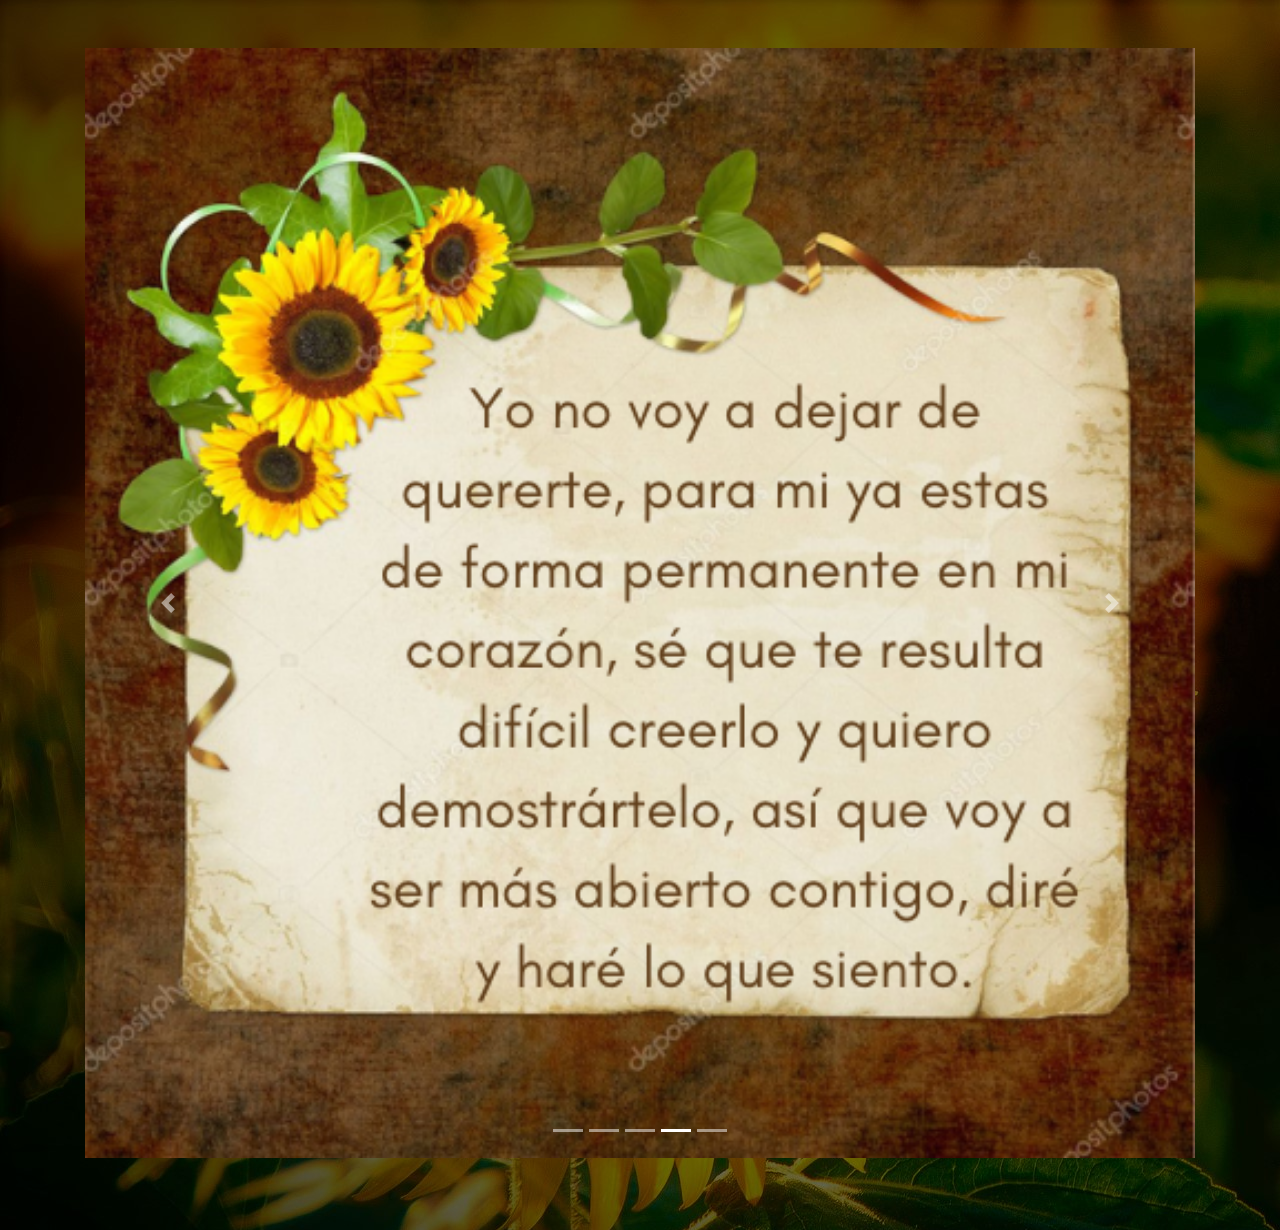
==== carta/index.html @ b9a2ef38 "Add files via upload" ====
﻿<DOCTYPE html>
<html lang="es">
<head>
	<meta charset="UTF-8">
	<title>ALE</title>
	<meta name="viewport" content="width=device-width, initial-scale=1.0">
	<link rel="stylesheet" href="css/bootstrap.min.css">
    <meta name="author" content="Samuel Ordaz Sanchez">
</head>
	<body background="img/fondo2.jpg" >
		<br><br>
		<div class="container">
			<div class="carousel slide" id="demo" data-ride="carousel">
				<ul class="carousel-indicators">
				    <li data-slide-to="0" data-target="#demo"></li>
				    <li data-slide-to="1" data-target="#demo"></li>
				    <li data-slide-to="2" data-target="#demo"></li>
				    <li class="active" data-slide-to="3" data-target="#demo"></li>
				    <li data-slide-to="4" data-target="#demo"></li>
				</ul>
				<div class="carousel-inner">
				    <div class="carousel-item">
				     	<img width="100%" alt="slider 1" src="img/eno.png">
				    </div>
				    <div class="carousel-item">
				     	<img width="100%" alt="slider 2" src="img/eno2.png">
				    </div>
				    <div class="carousel-item">
						<img width="100%" alt="slider 3" src="img/eno3.png">
				    </div>
				    <div class="carousel-item active">
						<img width="100%" alt="slider 4" src="img/eno4.png">
				    </div>
				    <div class="carousel-item">
						<img width="100%" alt="slider 5" src="img/teamo.png">
				    </div>					
				</div>
				<a class="carousel-control-prev" href="#demo" data-slide="prev">
		    		<span class="carousel-control-prev-icon"></span>
		  		</a>
				<a class="carousel-control-next" href="#demo" data-slide="next">
				    <span class="carousel-control-next-icon"></span>
				</a>
			</div>
		</div>
		<br><br><br>
	<script src="js/jquery-3.5.1.min.js"></script>
	<script src="js/bootstrap.min.js"></script>
	<script src="js/popper.min.js"></script>
    </body>
</html>
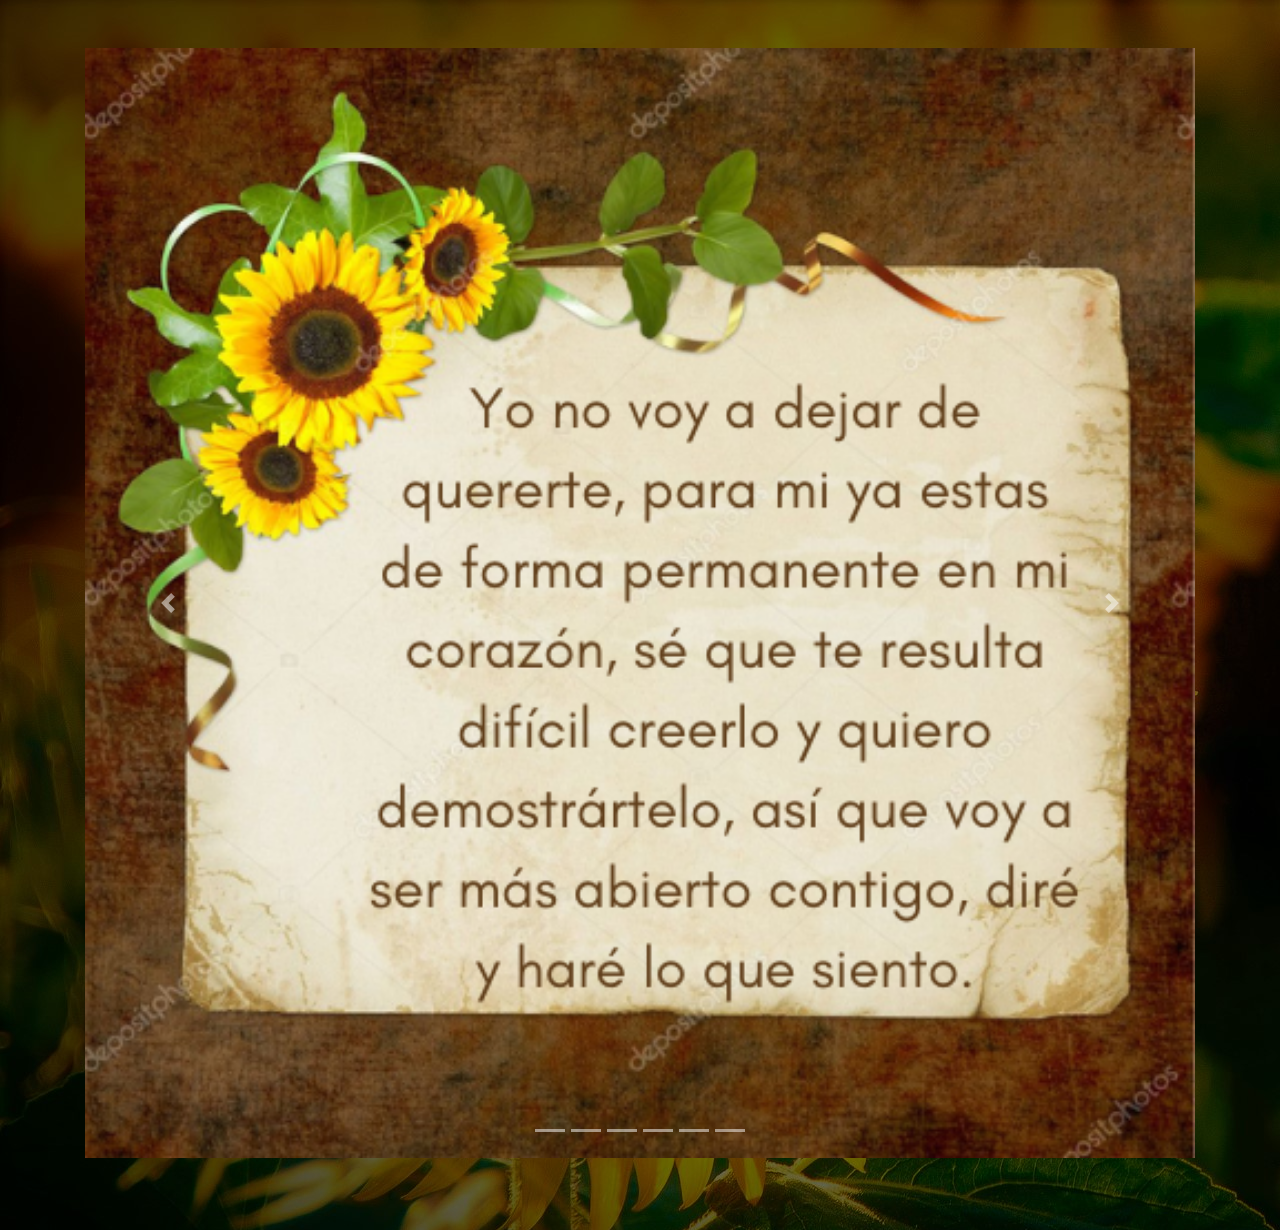
==== commit 395b9604: "Update index.html" ====
--- a/carta/index.html
+++ b/carta/index.html
@@ -15,8 +15,9 @@
 				    <li data-slide-to="0" data-target="#demo"></li>
 				    <li data-slide-to="1" data-target="#demo"></li>
 				    <li data-slide-to="2" data-target="#demo"></li>
-				    <li class="active" data-slide-to="3" data-target="#demo"></li>
+				    <li data-slide-to="3" data-target="#demo"></li>
 				    <li data-slide-to="4" data-target="#demo"></li>
+			            <li data-slide-to="5" data-target="#demo"></li>
 				</ul>
 				<div class="carousel-inner">
 				    <div class="carousel-item">
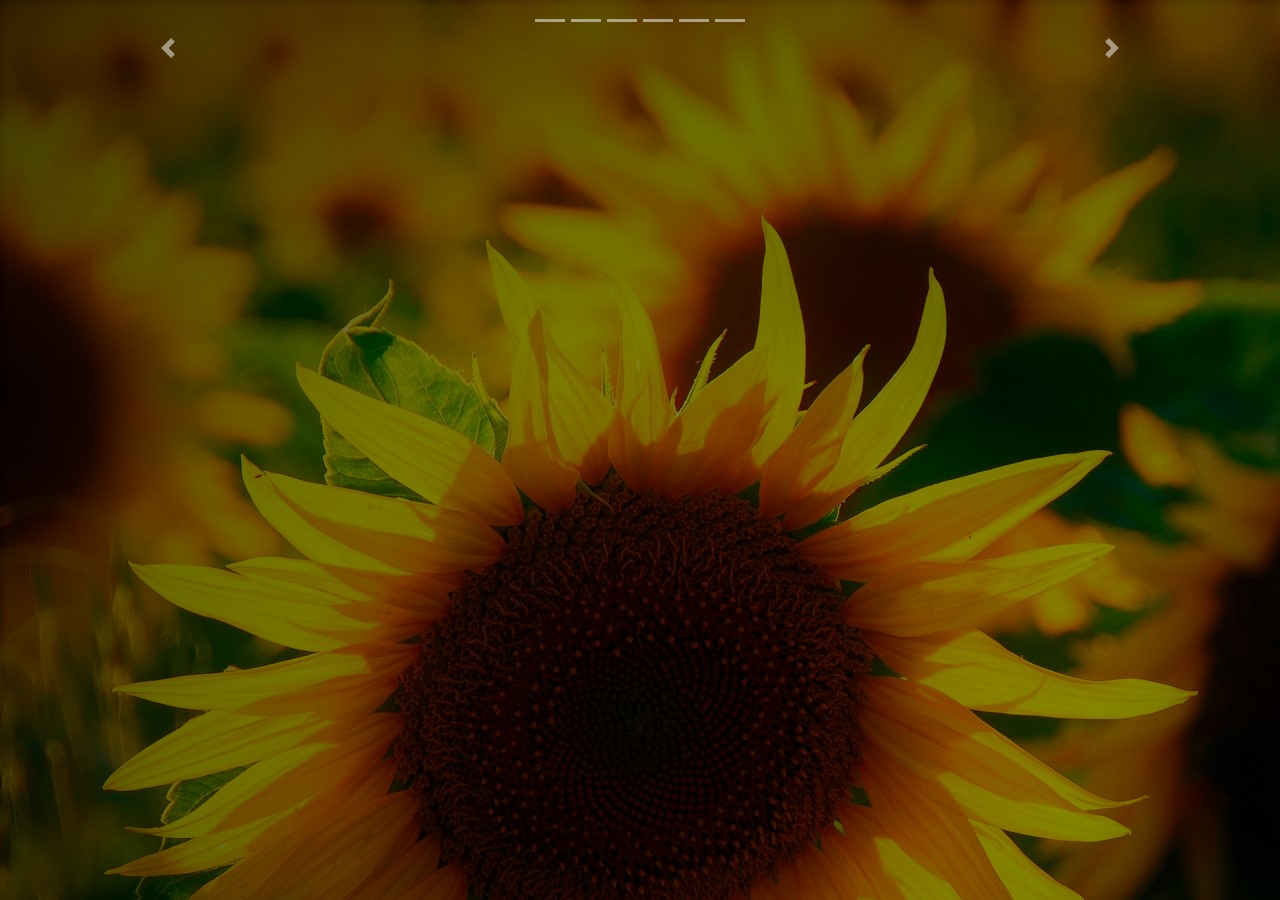
==== commit f57ffca5: "Update index.html" ====
--- a/carta/index.html
+++ b/carta/index.html
@@ -29,7 +29,7 @@
 				    <div class="carousel-item">
 						<img width="100%" alt="slider 3" src="img/eno3.png">
 				    </div>
-				    <div class="carousel-item active">
+				    <div class="carousel-item">
 						<img width="100%" alt="slider 4" src="img/eno4.png">
 				    </div>
 				    <div class="carousel-item">
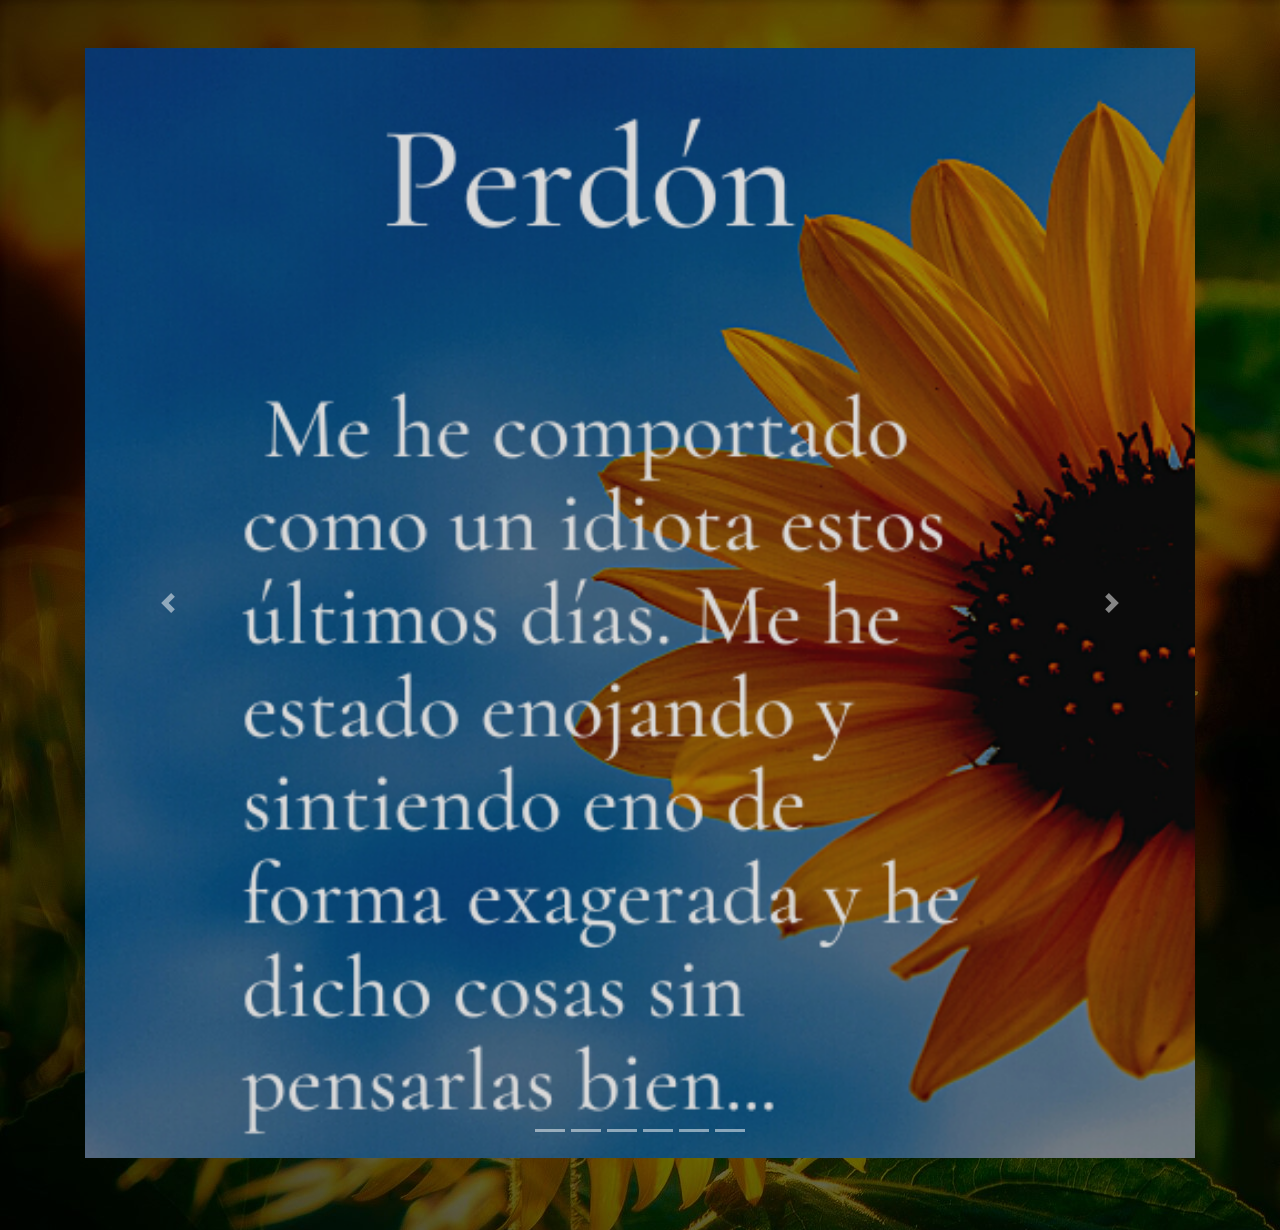
==== commit 8c5ca338: "Update index.html" ====
--- a/carta/index.html
+++ b/carta/index.html
@@ -20,7 +20,7 @@
 			            <li data-slide-to="5" data-target="#demo"></li>
 				</ul>
 				<div class="carousel-inner">
-				    <div class="carousel-item">
+				    <div class="carousel-item active">
 				     	<img width="100%" alt="slider 1" src="img/eno.png">
 				    </div>
 				    <div class="carousel-item">
